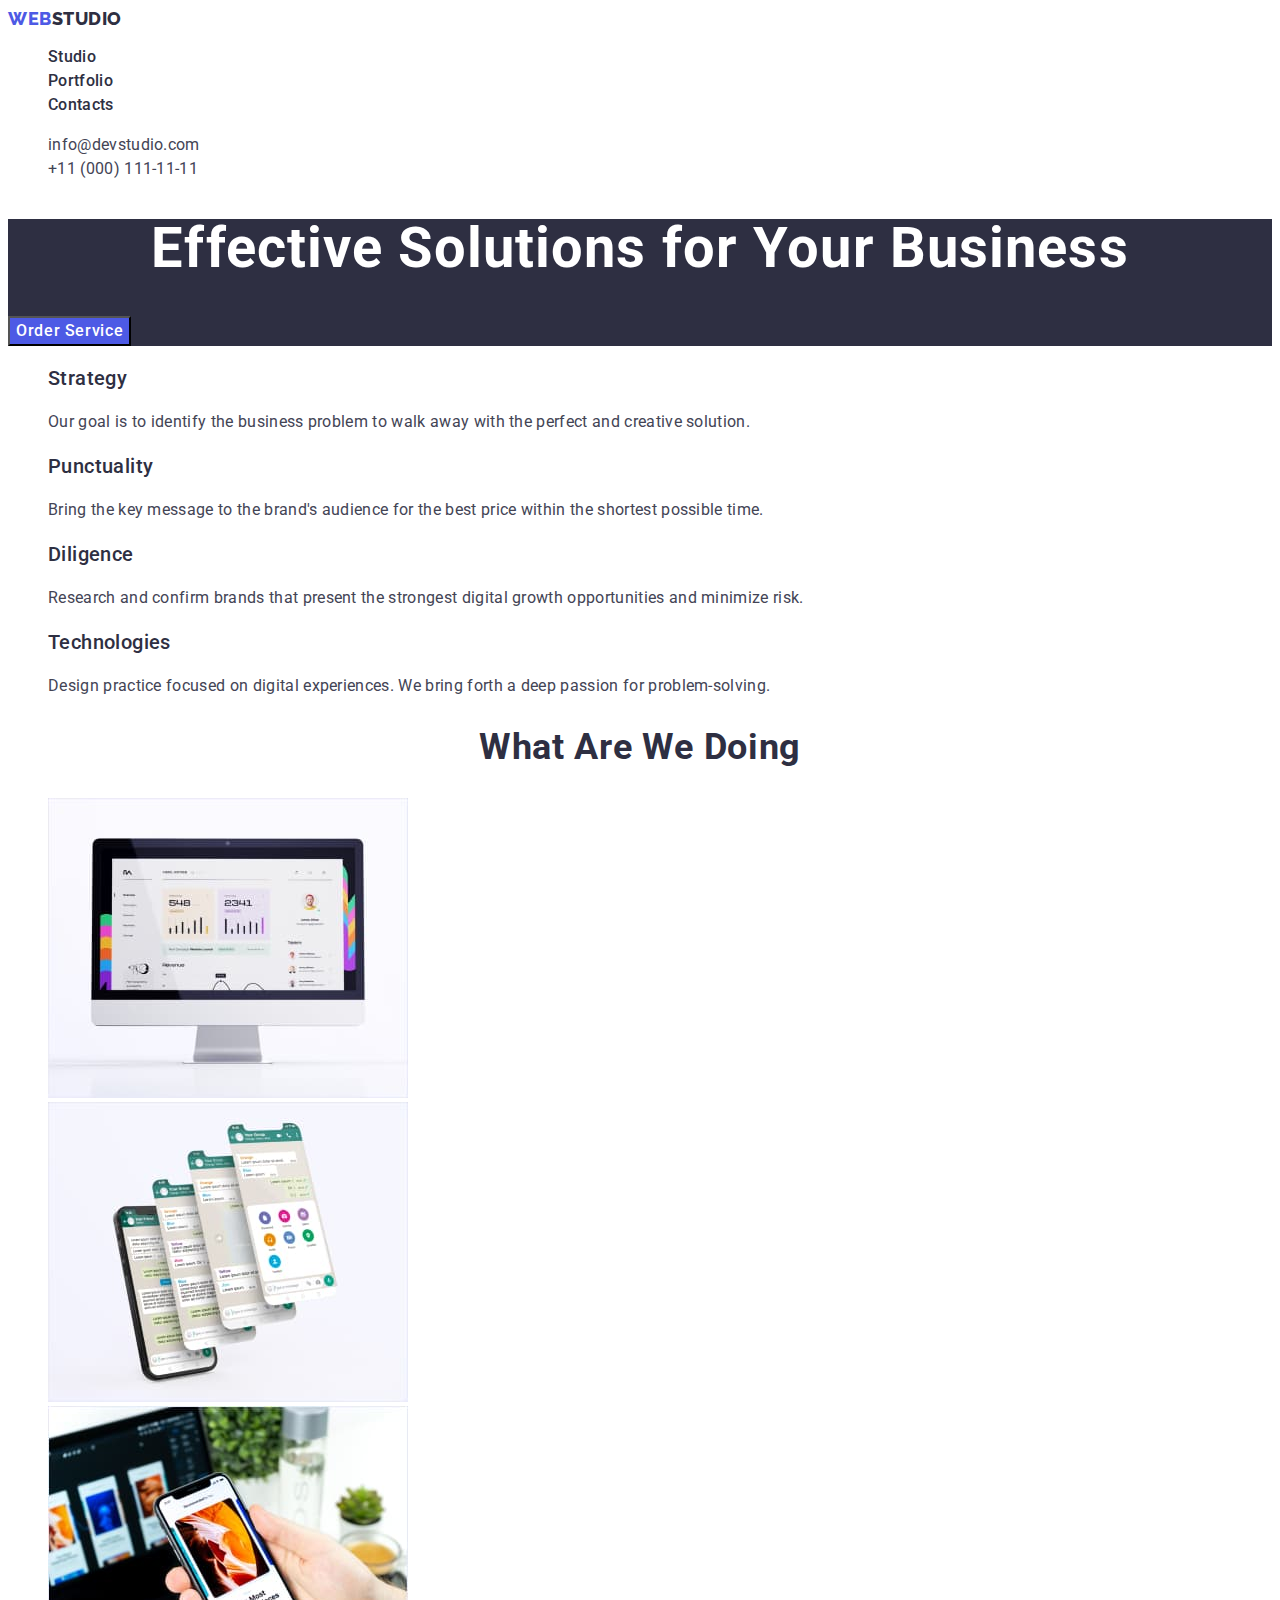
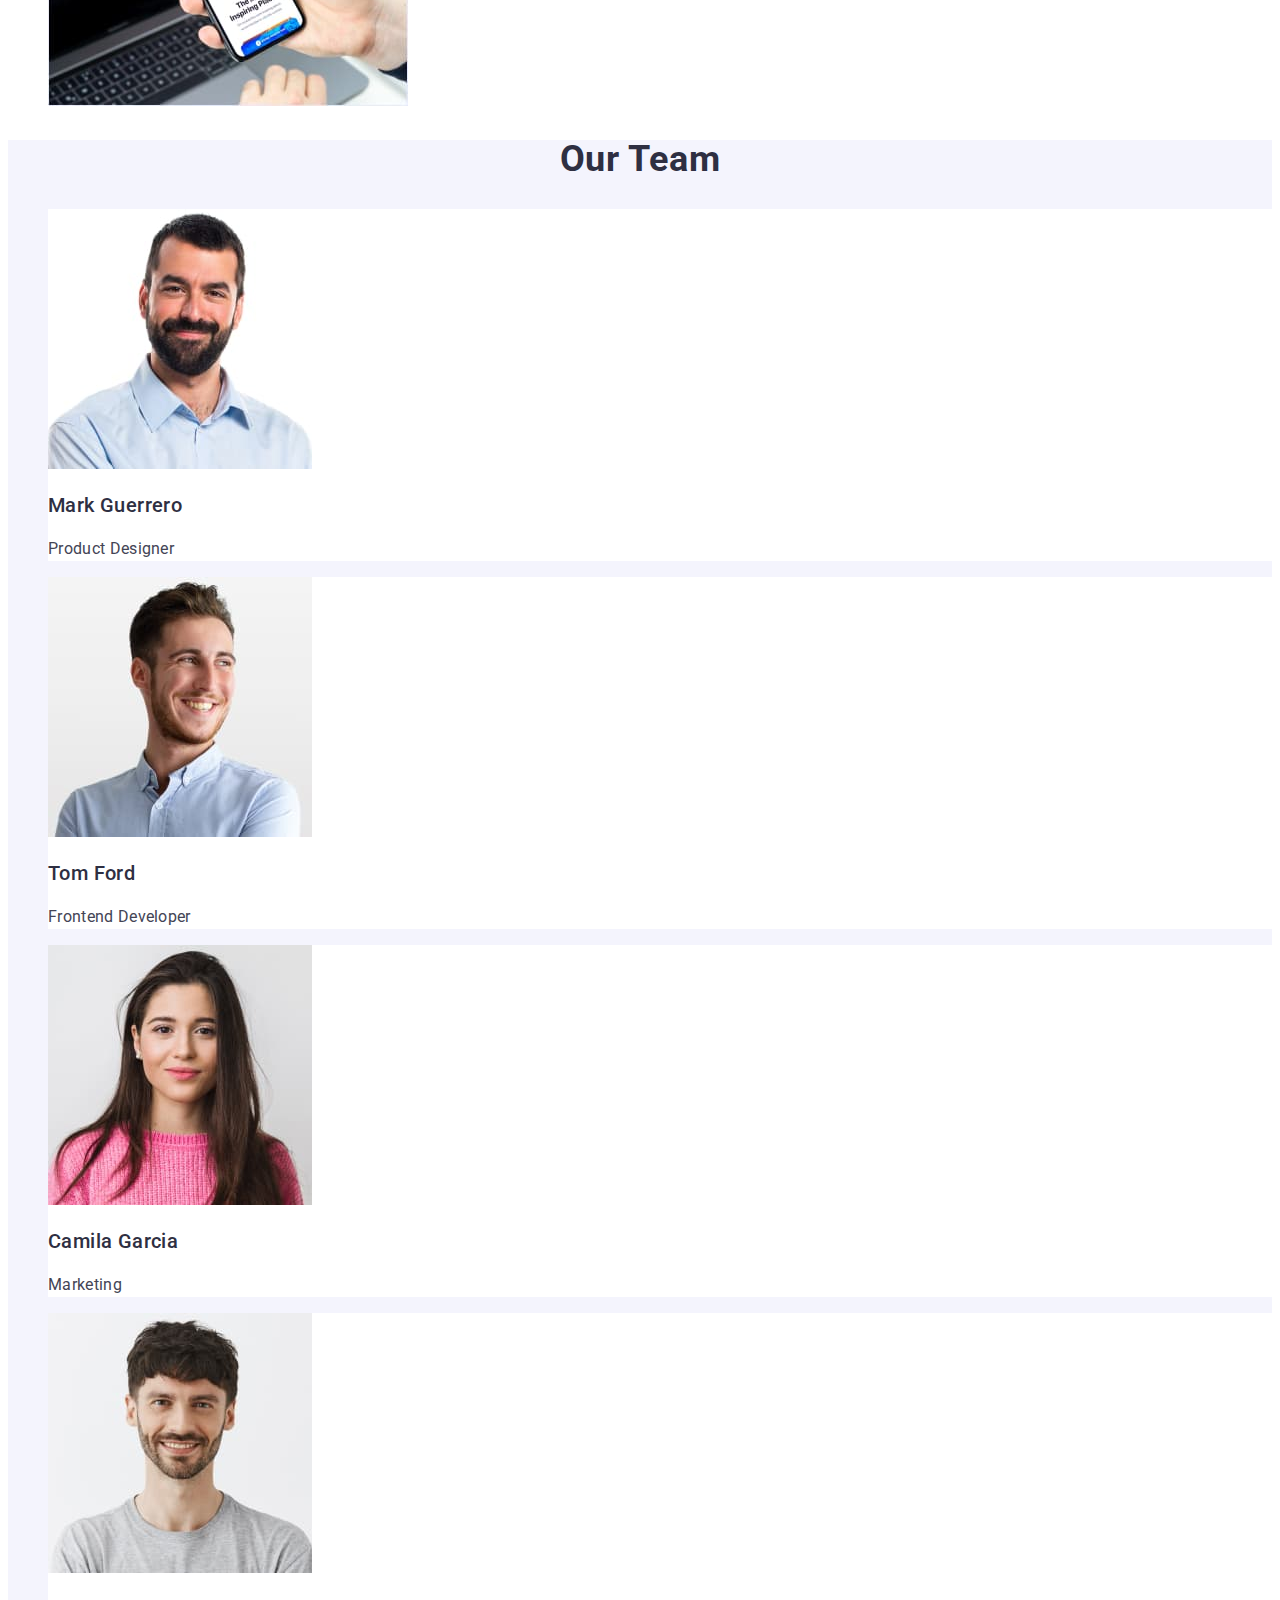
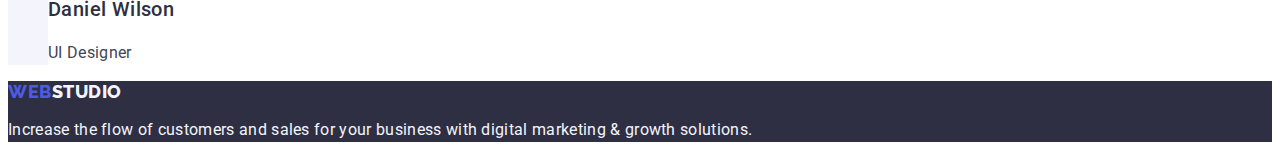
==== index.html @ 438996b1 "start" ====
<!DOCTYPE html>
<html lang="en">
  <head>
    <meta charset="UTF-8" />
    <meta http-equiv="X-UA-Compatible" content="IE=edge" />
    <meta name="viewport" content="width=device-width, initial-scale=1.0" />
    <link rel="preconnect" href="https://fonts.googleapis.com" />
    <link rel="preconnect" href="https://fonts.gstatic.com" crossorigin />
    <link
      href="https://fonts.googleapis.com/css2?family=Raleway:wght@800&family=Roboto:wght@400;500;700;900&display=swap"
      rel="stylesheet"
    />
    <title>WebStudio</title>
    <link rel="stylesheet" href="./css/styles.css" />
  </head>
  <body>
    <header class="header">
      <nav class="header-navigation">
        <a href="./index.html" class="header-logo link"
          >Web<span class="heder-logo-part">Studio</span></a
        >
        <ul class="header-menu list">
          <li class="header-menu-item link">
            <a class="header-menu-link link" href="./index.html">Studio</a>
          </li>
          <li class="header-menu-item link">
            <a class="header-menu-link link" href="./portfolio.html"
              >Portfolio</a
            >
          </li>
          <li class="header-menu-item link">
            <a class="header-menu-link link" href="">Contacts</a>
          </li>
        </ul>
      </nav>
      <address class="header-address">
        <ul class="header-address-contact list">
          <li class="header-address-item">
            <a class="header-address-mail link" href="mailto:info@devstudio.com"
              >info@devstudio.com</a
            >
          </li>
          <li class="header-address-item">
            <a class="header-address-mail link" href="tel:+110001111111"
              >+11 (000) 111-11-11</a
            >
          </li>
        </ul>
      </address>
    </header>

    <main>
      <!--section 1-->
      <section class="section-twu">
        <h1 class="section-basic">Effective Solutions for Your Business</h1>
        <button type="button" class="section-btn">Order Service</button>
      </section>

      <!--section 2-->
      <section class="hero">
        <h2 style="display: none" class="hero-title">section2</h2>
        <ul class="hero-list list">
          <li class="hero-item">
            <h3 class="hero-subtitle">Strategy</h3>
            <p class="hero-item-text">
              Our goal is to identify the business problem to walk away with the
              perfect and creative solution.
            </p>
          </li>
          <li class="hero-item">
            <h3 class="hero-subtitle">Punctuality</h3>
            <p class="hero-item-text">
              Bring the key message to the brand's audience for the best price
              within the shortest possible time.
            </p>
          </li>
          <li class="hero-item">
            <h3 class="hero-subtitle">Diligence</h3>
            <p class="hero-item-text">
              Research and confirm brands that present the strongest digital
              growth opportunities and minimize risk.
            </p>
          </li>
          <li class="hero-item">
            <h3 class="hero-subtitle">Technologies</h3>
            <p class="hero-item-text">
              Design practice focused on digital experiences. We bring forth a
              deep passion for problem-solving.
            </p>
          </li>
        </ul>
      </section>

      <!--section 3-->
      <section class="tecnic">
        <h2 class="tecnic-title">What are we doing</h2>
        <ul class="tecnic-list list">
          <li class="tecnic-item list">
            <img
              src="./images/images1.jpg"
              alt="computer"
              width="360"
              height="300"
            />
          </li>
          <li class="tecnic-item list">
            <img
              src="./images/images2.jpg"
              alt="telephone"
              width="360"
              height="300"
            />
          </li>
          <li class="tecnic-item list">
            <img
              src="./images/images3.jpg"
              alt="technique"
              width="360"
              height="300"
            />
          </li>
        </ul>
      </section>

      <!--section 4-->
      <section class="people">
        <h2 class="people-title">Our Team</h2>
        <ul class="people-list list">
          <li class="people-img list">
            <img src="./images/img(1).jpg" alt="man" width="264" height="260" />
            <h3 class="people-name">Mark Guerrero</h3>
            <p class="people-profession">Product Designer</p>
          </li>
          <li class="people-img list">
            <img
              src="./images/img(1)(1).jpg"
              alt="man2"
              width="264"
              height="260"
            />
            <h3 class="people-name">Tom Ford</h3>
            <p class="people-profession">Frontend Developer</p>
          </li>
          <li class="people-img list">
            <img
              src="./images/img(2)(1).jpg"
              alt="girl"
              width="264"
              height="260"
            />
            <h3 class="people-name">Camila Garcia</h3>
            <p class="people-profession">Marketing</p>
          </li>
          <li class="people-img list">
            <img
              src="./images/img(3)(1).jpg"
              alt="man3"
              width="264"
              height="260"
            />
            <h3 class="people-name">Daniel Wilson</h3>
            <p class="people-profession">UI Designer</p>
          </li>
        </ul>
      </section>
    </main>
    <!--footer-->
    <footer class="footer link">
      <a href="./index.html" class="footer-logo link"
        >Web<span class="footer-logo-part">Studio</span></a
      >
      <p class="footer-paragraf">
        Increase the flow of customers and sales for your business with digital
        marketing & growth solutions.
      </p>
    </footer>
  </body>
</html>
---- css/styles.css ----
:root {
  --color-primary-brand: #4d5ae5;
  --color-pressed-state: #404bbf;
  --color-navy-blue: #2e2f42;
  --color-green: #31d0aa;
  --color-slate: #434455;
  --color-light-slate: #8e8f99;
  --color-cornflower: #e7e9fc;
  --color-cloud: #f4f4fd;
  --color-navy-blue-modal: #2e2f42;
  --color-grey: #2e2f42;
  --color-white: #ffffff;
  --color-dairy: #fcfcfc;
}

body {
  font-family: "Roboto", sans-serif;
  color: var(--color-slate);
  background-color: var(--color-white);
}
.link {
  text-decoration: none;
}
.list {
  list-style: none;
}
/**--------header-----------*/
.header-logo {
  font-family: "Raleway", sans-serif;
  font-style: normal;
  font-weight: 800;
  font-size: 18px;
  line-height: 1.17;
  letter-spacing: 0.03em;
  text-transform: uppercase;
  color: var(--color-primary-brand);
}
.header-logo span {
  color: var(--color-grey);
}
.header-menu-link {
  font-weight: 500;
  font-size: 16px;
  line-height: 1.5;
  letter-spacing: 0.02em;
  color: var(--color-grey);
}
.header-menu-link:hover,
.header-menu-link:focus {
  color: var(--color-pressed-state);
}
.header-address {
  font-style: normal;
}
.header-address-mail {
  font-size: 16px;
  line-height: 1.5;
  letter-spacing: 0.02em;
  color: var(--color-slate);
}
.header-address-mail:hover,
.header-address-mail:focus {
  color: var(--color-pressed-state);
}

/**------section 1--------*/
.section-basic {
  font-weight: 700;
  font-size: 56px;
  line-height: 1.07;
  text-align: center;
  letter-spacing: 0.02em;
  color: var(--color-white);
}
.section-twu {
  background-color: var(--color-grey);
}
.section-btn {
  font-family: "Roboto", sans-serif;
  font-weight: 500;
  font-size: 16px;
  line-height: 1.5;
  letter-spacing: 0.04em;
  color: var(--color-white);
  background-color: var(--color-primary-brand);
  cursor: pointer;
}
.section-btn:hover,
.section-btn:focus {
  background-color: var(--color-pressed-state);
}

/**------section2--------*/
.hero-subtitle {
  font-weight: 500;
  font-size: 20px;
  line-height: 1.2;
  letter-spacing: 0.02em;
  color: var(--color-grey);
}
.hero-item-text {
  font-size: 16px;
  line-height: 1.5;
  letter-spacing: 0.02em;
  color: var(--color-slate);
}
/**------section 3-------*/
.tecnic-title {
  font-weight: 700;
  font-size: 36px;
  line-height: 1.11;
  text-align: center;
  letter-spacing: 0.02em;
  text-transform: capitalize;
  color: var(--color-grey);
}
/**------section 4-------*/
.people-title {
  font-weight: 700;
  font-size: 36px;
  line-height: 1.11;
  text-align: center;
  letter-spacing: 0.02em;
  text-transform: capitalize;
  color: var(--color-grey);
}
.people-name {
  font-weight: 500;
  font-size: 20px;
  line-height: 1.2;
  letter-spacing: 0.02em;
  color: var(--color-grey);
}
.people-profession {
  font-size: 16px;
  line-height: 1.5;
  letter-spacing: 0.02em;
  color: var(--color-slate);
}

.people {
  background-color: var(--color-cloud);
}
.people-img {
  background-color: var(--color-white);
}
/**------footer-------*/
.footer {
  background: var(--color-grey);
}
.footer-logo {
  font-family: "Raleway", sans-serif;
  font-weight: 800;
  font-size: 18px;
  line-height: 1.17;
  letter-spacing: 0.03em;
  text-transform: uppercase;
  color: var(--color-primary-brand);
  text-decoration: none;
}
.footer-logo-part {
  color: var(--color-cloud);
}
.footer-paragraf {
  font-size: 16px;
  line-height: 1.5;
  letter-spacing: 0.02em;
  color: var(--color-cloud);
  color: var(--color-cloud);
}

/**------portfolio----------*/
.main-but-btn {
  font-family: "Roboto", sans-serif;
  font-weight: 500;
  font-size: 16px;
  line-height: 1.5;
  letter-spacing: 0.04em;
  color: var(--color-primary-brand);
  background: var(--color-cloud);
  cursor: pointer;
}
.main-but-btn:hover,
.main-but-btn:focus {
  color: var(--color-white);
  background-color: var(--color-pressed-state);
}
/**------section 5-----*/
.hero-foto {
  font-weight: 500;
  font-size: 20px;
  line-height: 1.2;
  letter-spacing: 0.02em;
  color: var(--color-navy-blue);
}
.hero-name {
  font-size: 16px;
  line-height: 1.5;
  letter-spacing: 0.02em;
  color: var(--color-slate);
}
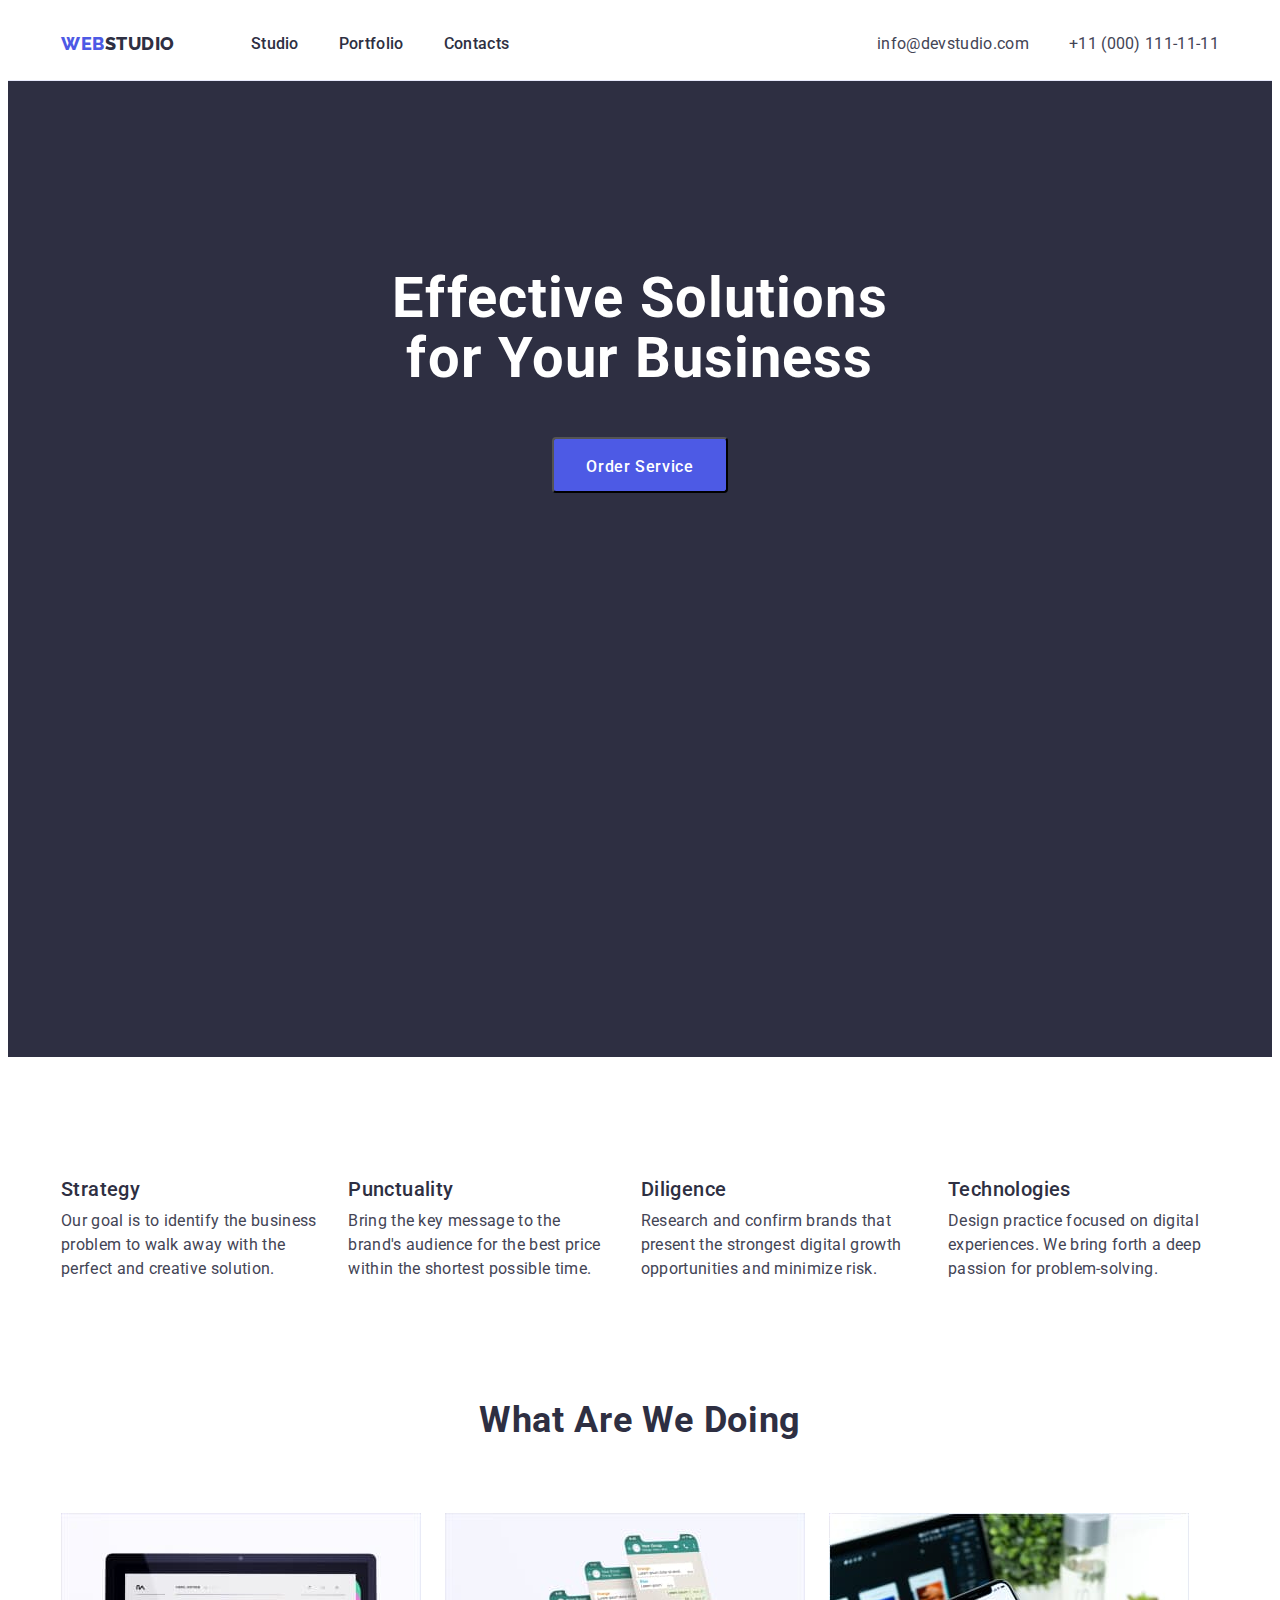
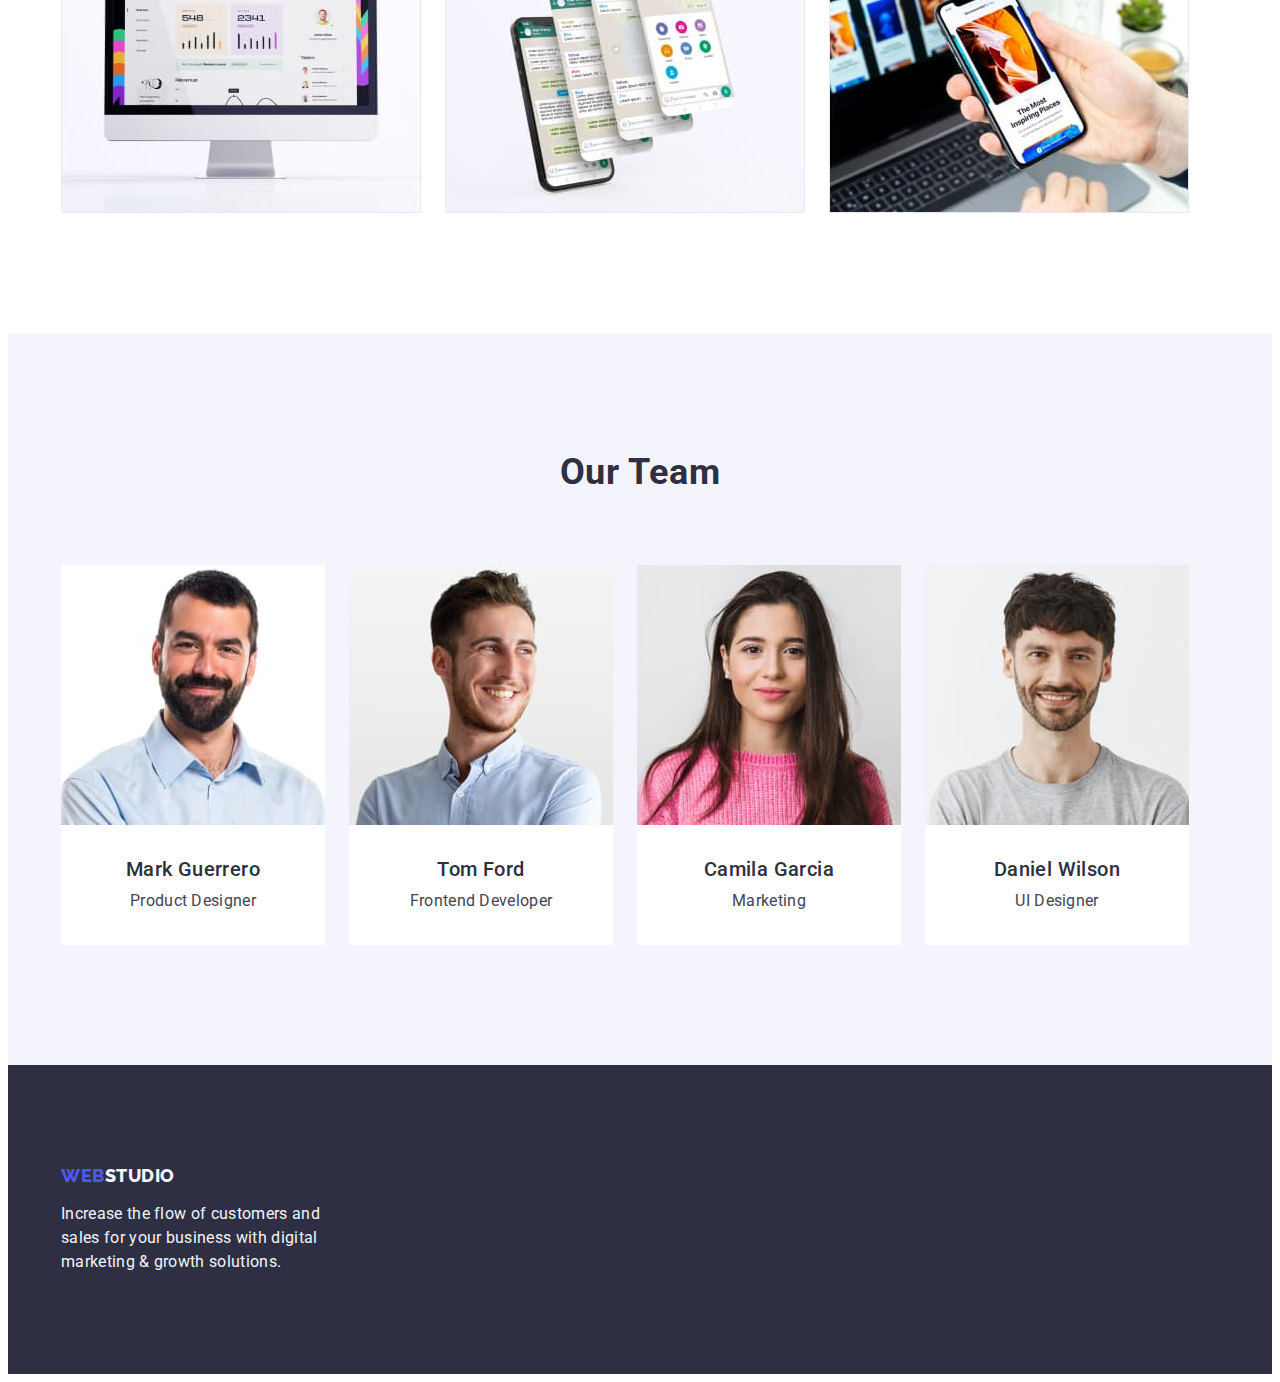
==== commit 5ed60487: "css" ====
--- a/index.html
+++ b/index.html
@@ -11,168 +11,196 @@
       rel="stylesheet"
     />
     <title>WebStudio</title>
+    <link
+      rel="stylesheet"
+      href="https://cdnjs.cloudflare.com/ajax/libs/modern-normalize/2.0.0/modern-normalize.min.css"
+      integrity="sha512-4xo8blKMVCiXpTaLzQSLSw3KFOVPWhm/TRtuPVc4WG6kUgjH6J03IBuG7JZPkcWMxJ5huwaBpOpnwYElP/m6wg=="
+      crossorigin="anonymous"
+      referrerpolicy="no-referrer"
+    />
     <link rel="stylesheet" href="./css/styles.css" />
   </head>
   <body>
     <header class="header">
-      <nav class="header-navigation">
-        <a href="./index.html" class="header-logo link"
-          >Web<span class="heder-logo-part">Studio</span></a
-        >
-        <ul class="header-menu list">
-          <li class="header-menu-item link">
-            <a class="header-menu-link link" href="./index.html">Studio</a>
-          </li>
-          <li class="header-menu-item link">
-            <a class="header-menu-link link" href="./portfolio.html"
-              >Portfolio</a
-            >
-          </li>
-          <li class="header-menu-item link">
-            <a class="header-menu-link link" href="">Contacts</a>
-          </li>
-        </ul>
-      </nav>
-      <address class="header-address">
-        <ul class="header-address-contact list">
-          <li class="header-address-item">
-            <a class="header-address-mail link" href="mailto:info@devstudio.com"
-              >info@devstudio.com</a
-            >
-          </li>
-          <li class="header-address-item">
-            <a class="header-address-mail link" href="tel:+110001111111"
-              >+11 (000) 111-11-11</a
-            >
-          </li>
-        </ul>
-      </address>
+      <div class="container header-container">
+        <nav class="header-navigation">
+          <a href="./index.html" class="header-logo link"
+            >Web<span class="heder-logo-part">Studio</span></a
+          >
+          <ul class="header-menu list">
+            <li class="header-menu-item link">
+              <a class="header-menu-link link" href="./index.html">Studio</a>
+            </li>
+            <li class="header-menu-item link">
+              <a class="header-menu-link link" href="./portfolio.html"
+                >Portfolio</a
+              >
+            </li>
+            <li class="header-menu-item link">
+              <a class="header-menu-link link" href="">Contacts</a>
+            </li>
+          </ul>
+        </nav>
+        <address class="header-address">
+          <ul class="header-address-contact list">
+            <li class="header-address-item">
+              <a
+                class="header-address-mail link"
+                href="mailto:info@devstudio.com"
+                >info@devstudio.com</a
+              >
+            </li>
+            <li class="header-address-item">
+              <a class="header-address-mail link" href="tel:+110001111111"
+                >+11 (000) 111-11-11</a
+              >
+            </li>
+          </ul>
+        </address>
+      </div>
     </header>
 
     <main>
       <!--section 1-->
       <section class="section-twu">
-        <h1 class="section-basic">Effective Solutions for Your Business</h1>
-        <button type="button" class="section-btn">Order Service</button>
-      </section>
-
+        <div class="container">
+          <h1 class="section-basic">Effective Solutions for Your Business</h1>
+          <button type="button" class="section-btn">Order Service</button>
+        </div>
+      </section>
       <!--section 2-->
+
       <section class="hero">
-        <h2 style="display: none" class="hero-title">section2</h2>
-        <ul class="hero-list list">
-          <li class="hero-item">
-            <h3 class="hero-subtitle">Strategy</h3>
-            <p class="hero-item-text">
-              Our goal is to identify the business problem to walk away with the
-              perfect and creative solution.
-            </p>
-          </li>
-          <li class="hero-item">
-            <h3 class="hero-subtitle">Punctuality</h3>
-            <p class="hero-item-text">
-              Bring the key message to the brand's audience for the best price
-              within the shortest possible time.
-            </p>
-          </li>
-          <li class="hero-item">
-            <h3 class="hero-subtitle">Diligence</h3>
-            <p class="hero-item-text">
-              Research and confirm brands that present the strongest digital
-              growth opportunities and minimize risk.
-            </p>
-          </li>
-          <li class="hero-item">
-            <h3 class="hero-subtitle">Technologies</h3>
-            <p class="hero-item-text">
-              Design practice focused on digital experiences. We bring forth a
-              deep passion for problem-solving.
-            </p>
-          </li>
-        </ul>
+        <div class="container">
+          <h2 style="display: none" class="hero-title">section2</h2>
+          <ul class="hero-list list">
+            <li class="hero-item">
+              <h3 class="hero-subtitle">Strategy</h3>
+              <p class="hero-item-text">
+                Our goal is to identify the business problem to walk away with
+                the perfect and creative solution.
+              </p>
+            </li>
+            <li class="hero-item">
+              <h3 class="hero-subtitle">Punctuality</h3>
+              <p class="hero-item-text">
+                Bring the key message to the brand's audience for the best price
+                within the shortest possible time.
+              </p>
+            </li>
+            <li class="hero-item">
+              <h3 class="hero-subtitle">Diligence</h3>
+              <p class="hero-item-text">
+                Research and confirm brands that present the strongest digital
+                growth opportunities and minimize risk.
+              </p>
+            </li>
+            <li class="hero-item">
+              <h3 class="hero-subtitle">Technologies</h3>
+              <p class="hero-item-text">
+                Design practice focused on digital experiences. We bring forth a
+                deep passion for problem-solving.
+              </p>
+            </li>
+          </ul>
+        </div>
       </section>
 
       <!--section 3-->
       <section class="tecnic">
-        <h2 class="tecnic-title">What are we doing</h2>
-        <ul class="tecnic-list list">
-          <li class="tecnic-item list">
-            <img
-              src="./images/images1.jpg"
-              alt="computer"
-              width="360"
-              height="300"
-            />
-          </li>
-          <li class="tecnic-item list">
-            <img
-              src="./images/images2.jpg"
-              alt="telephone"
-              width="360"
-              height="300"
-            />
-          </li>
-          <li class="tecnic-item list">
-            <img
-              src="./images/images3.jpg"
-              alt="technique"
-              width="360"
-              height="300"
-            />
-          </li>
-        </ul>
+        <div class="container">
+          <h2 class="tecnic-title">What are we doing</h2>
+          <ul class="tecnic-list list">
+            <li class="tecnic-item list">
+              <img
+                src="./images/images1.jpg"
+                alt="computer"
+                width="360"
+                height="300"
+              />
+            </li>
+            <li class="tecnic-item list">
+              <img
+                src="./images/images2.jpg"
+                alt="telephone"
+                width="360"
+                height="300"
+              />
+            </li>
+            <li class="tecnic-item list">
+              <img
+                src="./images/images3.jpg"
+                alt="technique"
+                width="360"
+                height="300"
+              />
+            </li>
+          </ul>
+        </div>
       </section>
 
       <!--section 4-->
       <section class="people">
-        <h2 class="people-title">Our Team</h2>
-        <ul class="people-list list">
-          <li class="people-img list">
-            <img src="./images/img(1).jpg" alt="man" width="264" height="260" />
-            <h3 class="people-name">Mark Guerrero</h3>
-            <p class="people-profession">Product Designer</p>
-          </li>
-          <li class="people-img list">
-            <img
-              src="./images/img(1)(1).jpg"
-              alt="man2"
-              width="264"
-              height="260"
-            />
-            <h3 class="people-name">Tom Ford</h3>
-            <p class="people-profession">Frontend Developer</p>
-          </li>
-          <li class="people-img list">
-            <img
-              src="./images/img(2)(1).jpg"
-              alt="girl"
-              width="264"
-              height="260"
-            />
-            <h3 class="people-name">Camila Garcia</h3>
-            <p class="people-profession">Marketing</p>
-          </li>
-          <li class="people-img list">
-            <img
-              src="./images/img(3)(1).jpg"
-              alt="man3"
-              width="264"
-              height="260"
-            />
-            <h3 class="people-name">Daniel Wilson</h3>
-            <p class="people-profession">UI Designer</p>
-          </li>
-        </ul>
+        <div class="container">
+          <h2 class="people-title">Our Team</h2>
+          <ul class="people-list list">
+            <li class="people-img list">
+              <img
+                src="./images/img(1).jpg"
+                alt="man"
+                width="264"
+                height="260"
+              />
+              <div class="people-box">
+                <h3 class="people-name">Mark Guerrero</h3>
+                <p class="people-profession">Product Designer</p>
+              </div>
+            </li>
+            <li class="people-img list">
+              <img
+                src="./images/img(1)(1).jpg"
+                alt="man2"
+                width="264"
+                height="260"
+              />
+              <h3 class="people-name">Tom Ford</h3>
+              <p class="people-profession">Frontend Developer</p>
+            </li>
+            <li class="people-img list">
+              <img
+                src="./images/img(2)(1).jpg"
+                alt="girl"
+                width="264"
+                height="260"
+              />
+              <h3 class="people-name">Camila Garcia</h3>
+              <p class="people-profession">Marketing</p>
+            </li>
+            <li class="people-img list">
+              <img
+                src="./images/img(3)(1).jpg"
+                alt="man3"
+                width="264"
+                height="260"
+              />
+              <h3 class="people-name">Daniel Wilson</h3>
+              <p class="people-profession">UI Designer</p>
+            </li>
+          </ul>
+        </div>
       </section>
     </main>
     <!--footer-->
     <footer class="footer link">
-      <a href="./index.html" class="footer-logo link"
-        >Web<span class="footer-logo-part">Studio</span></a
-      >
-      <p class="footer-paragraf">
-        Increase the flow of customers and sales for your business with digital
-        marketing & growth solutions.
-      </p>
+      <div class="container footer-container">
+        <a href="./index.html" class="footer-logo link"
+          >Web<span class="footer-logo-part">Studio</span></a
+        >
+        <p class="footer-paragraf">
+          Increase the flow of customers and sales for your business with
+          digital marketing & growth solutions.
+        </p>
+      </div>
     </footer>
   </body>
 </html>
--- a/css/styles.css
+++ b/css/styles.css
@@ -18,13 +18,44 @@
   color: var(--color-slate);
   background-color: var(--color-white);
 }
+p,
+h1,
+h2,
+h3,
+h4 {
+  margin-top: 0;
+  margin-bottom: 0;
+}
+img {
+  display: block;
+  max-width: 100%;
+}
 .link {
   text-decoration: none;
 }
 .list {
   list-style: none;
-}
+  margin-top: 0;
+  margin-bottom: 0;
+  margin-left: 0;
+  padding-left: 0;
+}
+.container {
+  width: 1158px;
+  padding-left: 15px;
+  padding-right: 15px;
+  margin: 0 auto;
+}
+
 /**--------header-----------*/
+.header {
+  border-bottom: 1px solid var(--color-cornflower);
+  height: 72px;
+}
+.header-container {
+  display: flex;
+  align-items: center;
+}
 .header-logo {
   font-family: "Raleway", sans-serif;
   font-style: normal;
@@ -44,6 +75,19 @@
   line-height: 1.5;
   letter-spacing: 0.02em;
   color: var(--color-grey);
+  display: block;
+  padding: 24 px 0;
+}
+.header-menu {
+  display: flex;
+  gap: 40px;
+}
+.header-navigation {
+  display: flex;
+  align-items: center;
+  margin-right: auto;
+  flex-grow: 1;
+  gap: 76px;
 }
 .header-menu-link:hover,
 .header-menu-link:focus {
@@ -62,8 +106,16 @@
 .header-address-mail:focus {
   color: var(--color-pressed-state);
 }
-
+.header-address-contact {
+  display: flex;
+  gap: 40px;
+  padding: 24px 0;
+}
 /**------section 1--------*/
+.section-twu {
+  padding: 188px 0;
+  height: 600px;
+}
 .section-basic {
   font-weight: 700;
   font-size: 56px;
@@ -71,7 +123,11 @@
   text-align: center;
   letter-spacing: 0.02em;
   color: var(--color-white);
-}
+  max-width: 496px;
+  margin-left: auto;
+  margin-right: auto;
+}
+
 .section-twu {
   background-color: var(--color-grey);
 }
@@ -84,6 +140,13 @@
   color: var(--color-white);
   background-color: var(--color-primary-brand);
   cursor: pointer;
+  display: block;
+  margin-left: auto;
+  margin-right: auto;
+  margin-top: 48px;
+  padding: 16px 32px;
+  border-radius: 4px;
+  height: 56px;
 }
 .section-btn:hover,
 .section-btn:focus {
@@ -91,12 +154,23 @@
 }
 
 /**------section2--------*/
+.hero {
+  padding: 120px 0;
+}
+.hero-list {
+  display: flex;
+  gap: 24px;
+}
 .hero-subtitle {
   font-weight: 500;
   font-size: 20px;
   line-height: 1.2;
   letter-spacing: 0.02em;
   color: var(--color-grey);
+  margin-bottom: 8px;
+}
+.hero-item {
+  width: calc((100%-72) / 4);
 }
 .hero-item-text {
   font-size: 16px;
@@ -105,6 +179,10 @@
   color: var(--color-slate);
 }
 /**------section 3-------*/
+.tecnic {
+  padding-bottom: 120px;
+  text-align: center;
+}
 .tecnic-title {
   font-weight: 700;
   font-size: 36px;
@@ -113,8 +191,16 @@
   letter-spacing: 0.02em;
   text-transform: capitalize;
   color: var(--color-grey);
+  margin-bottom: 72px;
+}
+.tecnic-list {
+  display: flex;
+  gap: 24px;
 }
 /**------section 4-------*/
+.people {
+  padding: 120px 0;
+}
 .people-title {
   font-weight: 700;
   font-size: 36px;
@@ -123,19 +209,32 @@
   letter-spacing: 0.02em;
   text-transform: capitalize;
   color: var(--color-grey);
-}
+  margin-bottom: 72px;
+}
+.people-list {
+  display: flex;
+  gap: 24px;
+  text-align: center;
+  height: 380px;
+}
+
 .people-name {
   font-weight: 500;
   font-size: 20px;
   line-height: 1.2;
   letter-spacing: 0.02em;
   color: var(--color-grey);
+  text-align: center;
+  margin-top: 32px;
 }
 .people-profession {
   font-size: 16px;
   line-height: 1.5;
   letter-spacing: 0.02em;
   color: var(--color-slate);
+  text-align: center;
+  margin-bottom: 32px;
+  margin-top: 8px;
 }
 
 .people {
@@ -143,10 +242,12 @@
 }
 .people-img {
   background-color: var(--color-white);
+  width: calc((100%-24px * 3) / 4);
 }
 /**------footer-------*/
 .footer {
   background: var(--color-grey);
+  padding: 100px 0;
 }
 .footer-logo {
   font-family: "Raleway", sans-serif;
@@ -157,6 +258,8 @@
   text-transform: uppercase;
   color: var(--color-primary-brand);
   text-decoration: none;
+  display: inline-block;
+  margin-bottom: 16px;
 }
 .footer-logo-part {
   color: var(--color-cloud);
@@ -167,6 +270,7 @@
   letter-spacing: 0.02em;
   color: var(--color-cloud);
   color: var(--color-cloud);
+  max-width: 264px;
 }
 
 /**------portfolio----------*/
@@ -192,10 +296,34 @@
   line-height: 1.2;
   letter-spacing: 0.02em;
   color: var(--color-navy-blue);
+  margin-top: 32px;
+  margin-bottom: 8px;
 }
 .hero-name {
   font-size: 16px;
   line-height: 1.5;
   letter-spacing: 0.02em;
   color: var(--color-slate);
-}
+  margin-bottom: 80px;
+}
+.main-menu {
+  display: flex;
+  margin: 96px 427px 72px 427px;
+  gap: 24px;
+}
+.main-but-btn {
+  padding: 12px 24px;
+  border-radius: 4px;
+  border: none;
+}
+.one-btn {
+  color: #ffffff;
+}
+.hero-menu {
+  display: flex;
+  flex-wrap: wrap;
+  gap: 24px;
+  margin-top: 72px;
+  margin: bottom 138px;
+  margin-left: 156px;
+}
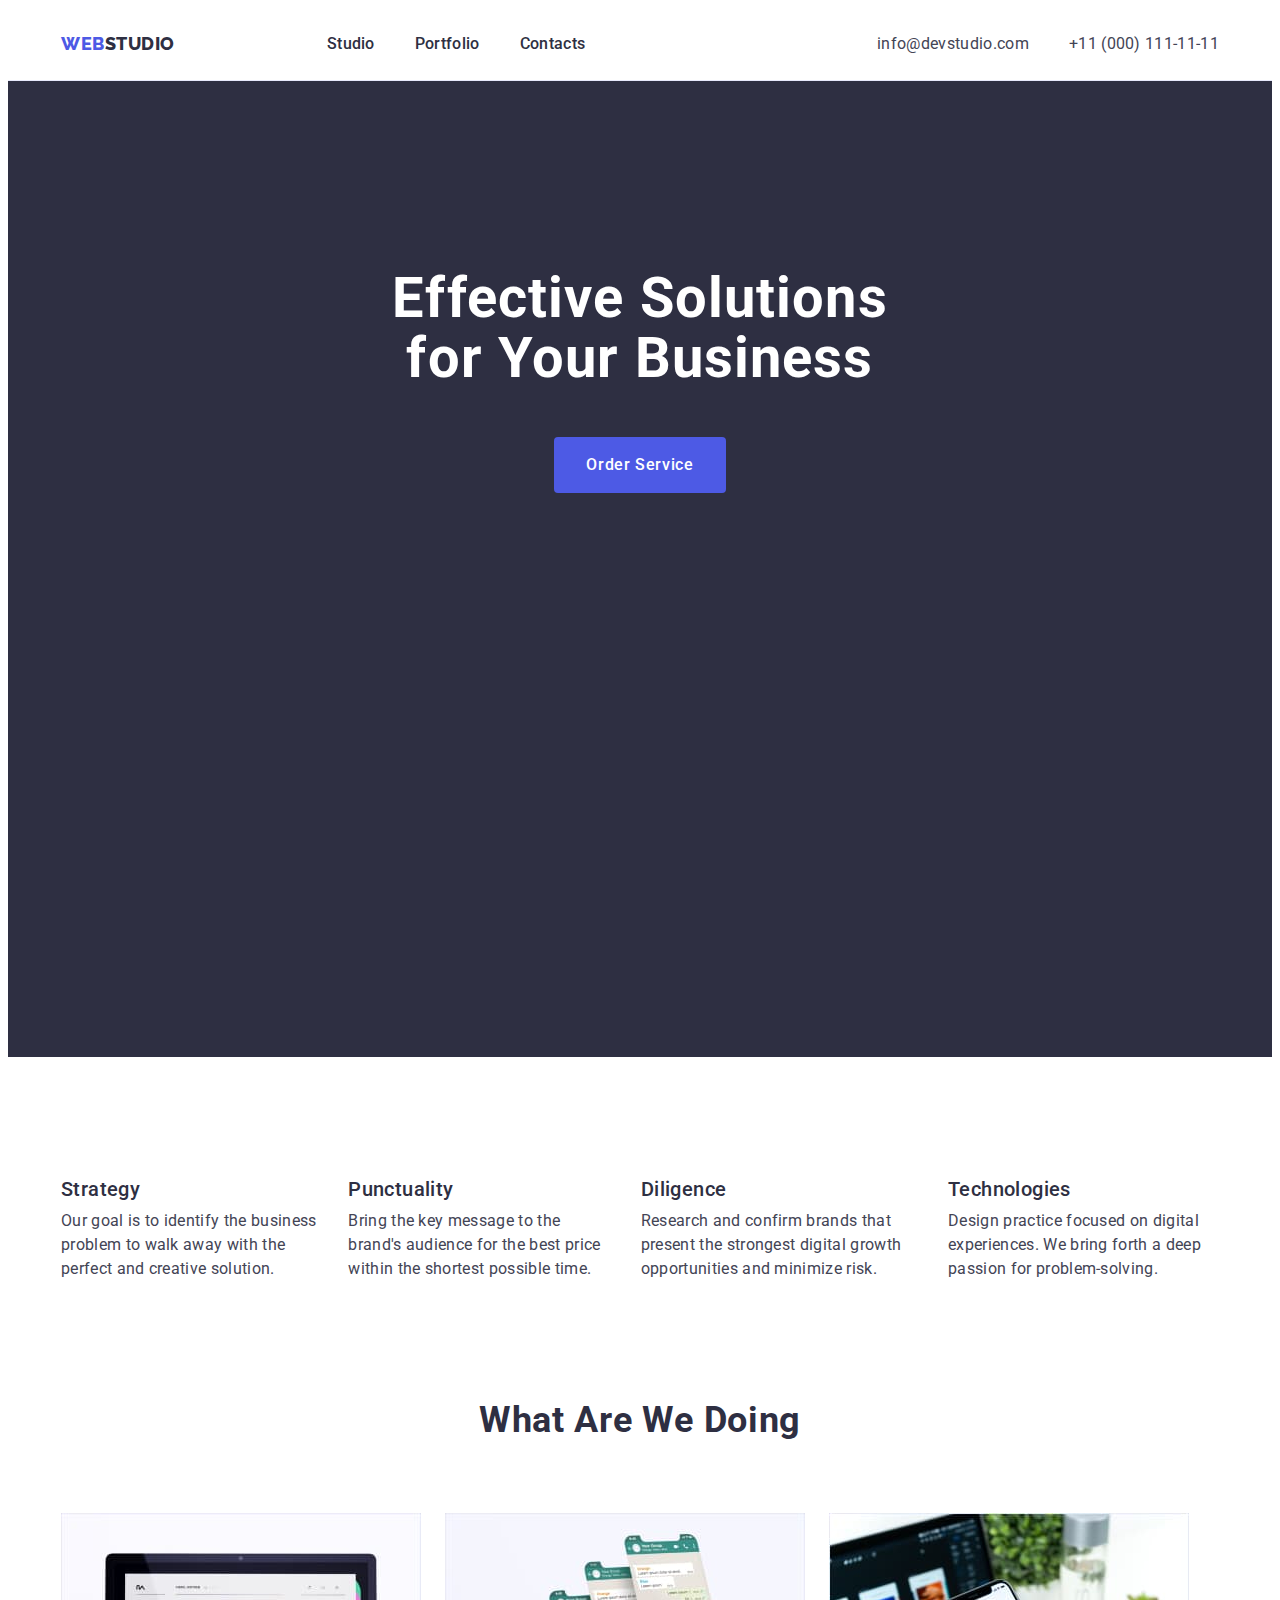
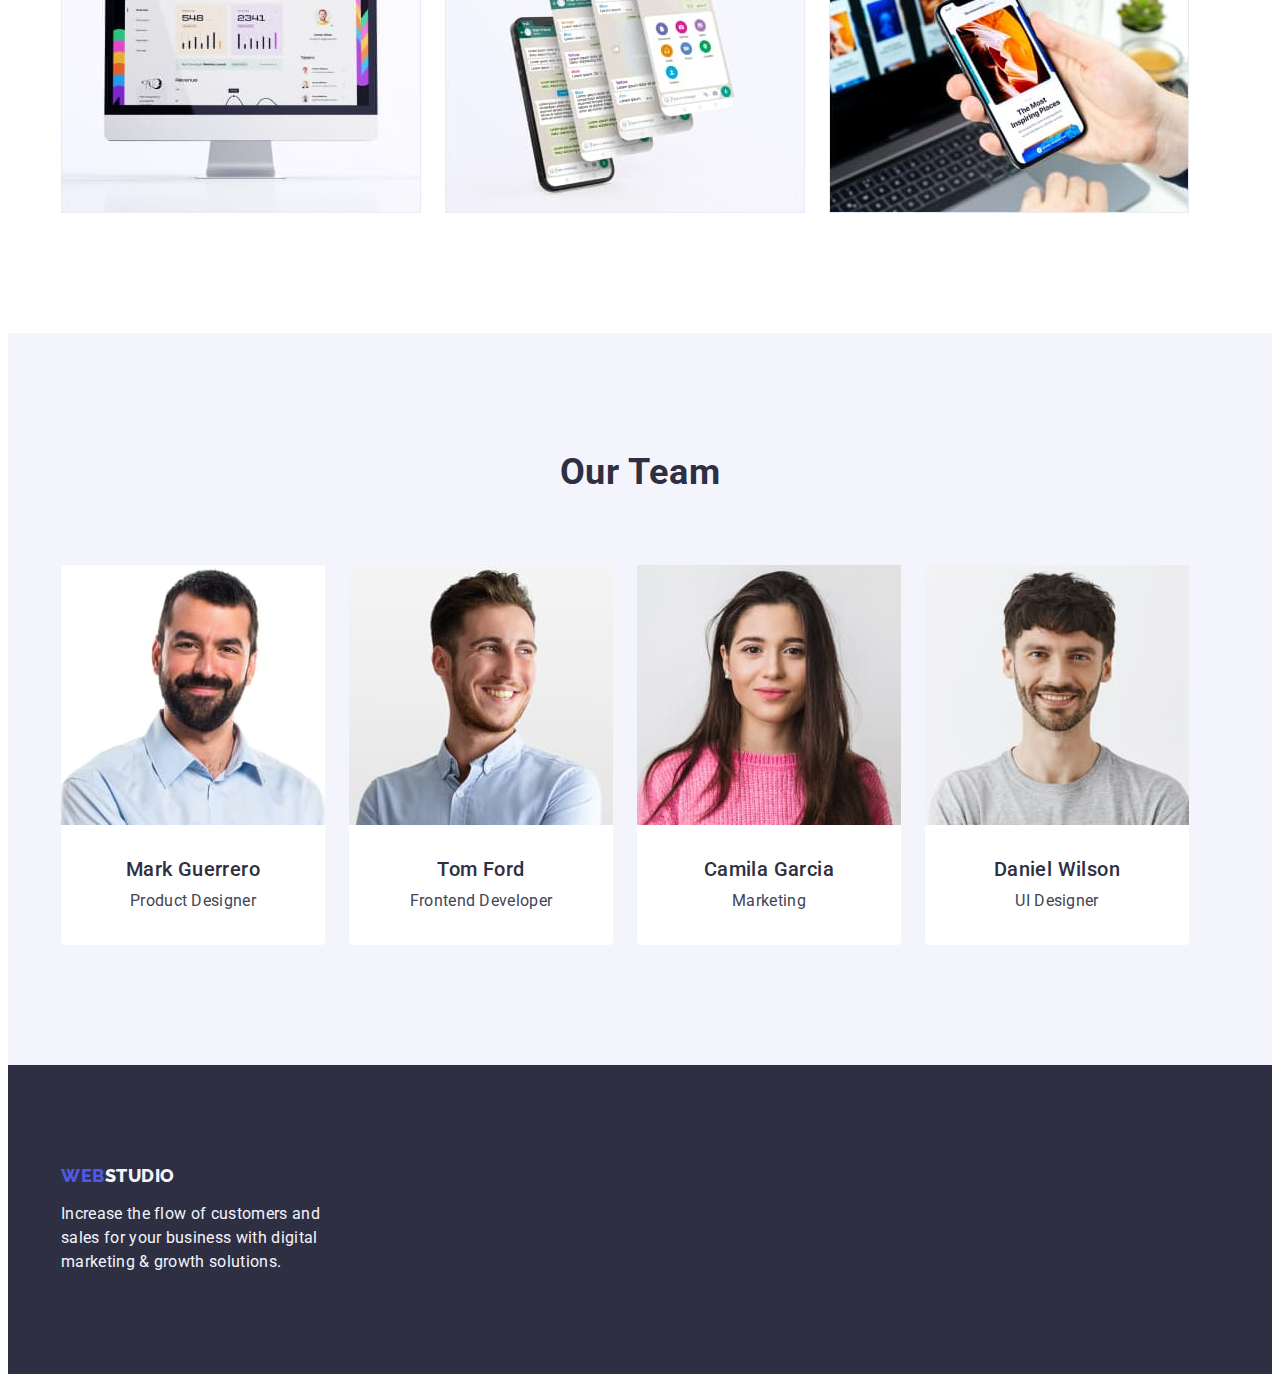
==== commit 60eb589c: "css" ====
--- a/index.html
+++ b/index.html
@@ -72,7 +72,9 @@
 
       <section class="hero">
         <div class="container">
-          <h2 style="display: none" class="hero-title">section2</h2>
+          <h2 style="display: none" class="hero-title" class="visually-hidden">
+            section2
+          </h2>
           <ul class="hero-list list">
             <li class="hero-item">
               <h3 class="hero-subtitle">Strategy</h3>
@@ -163,8 +165,10 @@
                 width="264"
                 height="260"
               />
-              <h3 class="people-name">Tom Ford</h3>
-              <p class="people-profession">Frontend Developer</p>
+              <div>
+                <h3 class="people-name">Tom Ford</h3>
+                <p class="people-profession">Frontend Developer</p>
+              </div>
             </li>
             <li class="people-img list">
               <img
@@ -173,8 +177,10 @@
                 width="264"
                 height="260"
               />
-              <h3 class="people-name">Camila Garcia</h3>
-              <p class="people-profession">Marketing</p>
+              <div>
+                <h3 class="people-name">Camila Garcia</h3>
+                <p class="people-profession">Marketing</p>
+              </div>
             </li>
             <li class="people-img list">
               <img
@@ -183,8 +189,10 @@
                 width="264"
                 height="260"
               />
-              <h3 class="people-name">Daniel Wilson</h3>
-              <p class="people-profession">UI Designer</p>
+              <div>
+                <h3 class="people-name">Daniel Wilson</h3>
+                <p class="people-profession">UI Designer</p>
+              </div>
             </li>
           </ul>
         </div>
--- a/css/styles.css
+++ b/css/styles.css
@@ -65,6 +65,7 @@
   letter-spacing: 0.03em;
   text-transform: uppercase;
   color: var(--color-primary-brand);
+  margin-right: 76px;
 }
 .header-logo span {
   color: var(--color-grey);
@@ -88,6 +89,7 @@
   margin-right: auto;
   flex-grow: 1;
   gap: 76px;
+  padding: 24px 0 24px;
 }
 .header-menu-link:hover,
 .header-menu-link:focus {
@@ -147,6 +149,8 @@
   padding: 16px 32px;
   border-radius: 4px;
   height: 56px;
+  min-width: 169px;
+  border: none;
 }
 .section-btn:hover,
 .section-btn:focus {
@@ -177,6 +181,18 @@
   line-height: 1.5;
   letter-spacing: 0.02em;
   color: var(--color-slate);
+}
+.visually-hidden {
+  position: absolute;
+  width: 1px;
+  height: 1px;
+  margin: -1px;
+  border: 0;
+  padding: 0;
+  white-space: nowrap;
+  clip-path: inset(100%);
+  clip: rect(0 0 0 0);
+  overflow: hidden;
 }
 /**------section 3-------*/
 .tecnic {
@@ -226,6 +242,7 @@
   color: var(--color-grey);
   text-align: center;
   margin-top: 32px;
+  margin-bottom: 8px;
 }
 .people-profession {
   font-size: 16px;
@@ -234,7 +251,6 @@
   color: var(--color-slate);
   text-align: center;
   margin-bottom: 32px;
-  margin-top: 8px;
 }
 
 .people {
@@ -243,6 +259,7 @@
 .people-img {
   background-color: var(--color-white);
   width: calc((100%-24px * 3) / 4);
+  border-radius: 0px 0px 4px 4px;
 }
 /**------footer-------*/
 .footer {
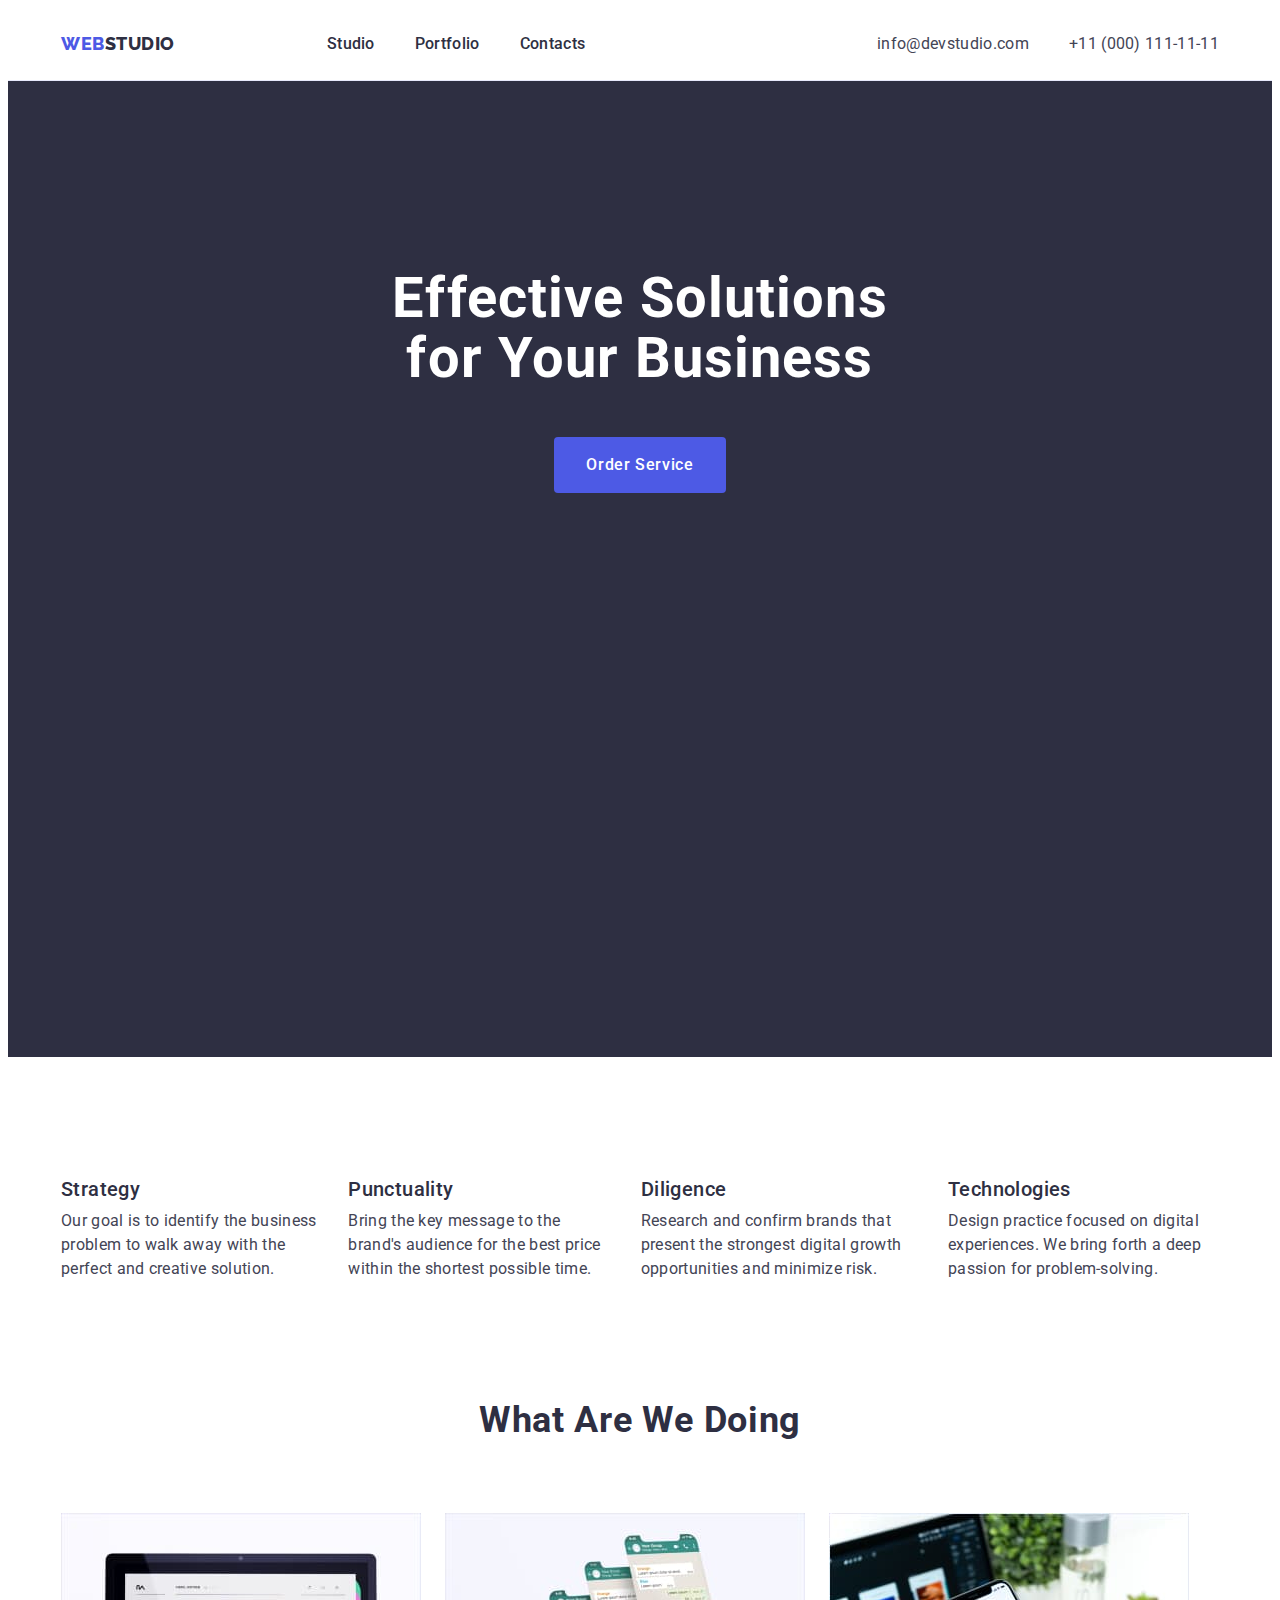
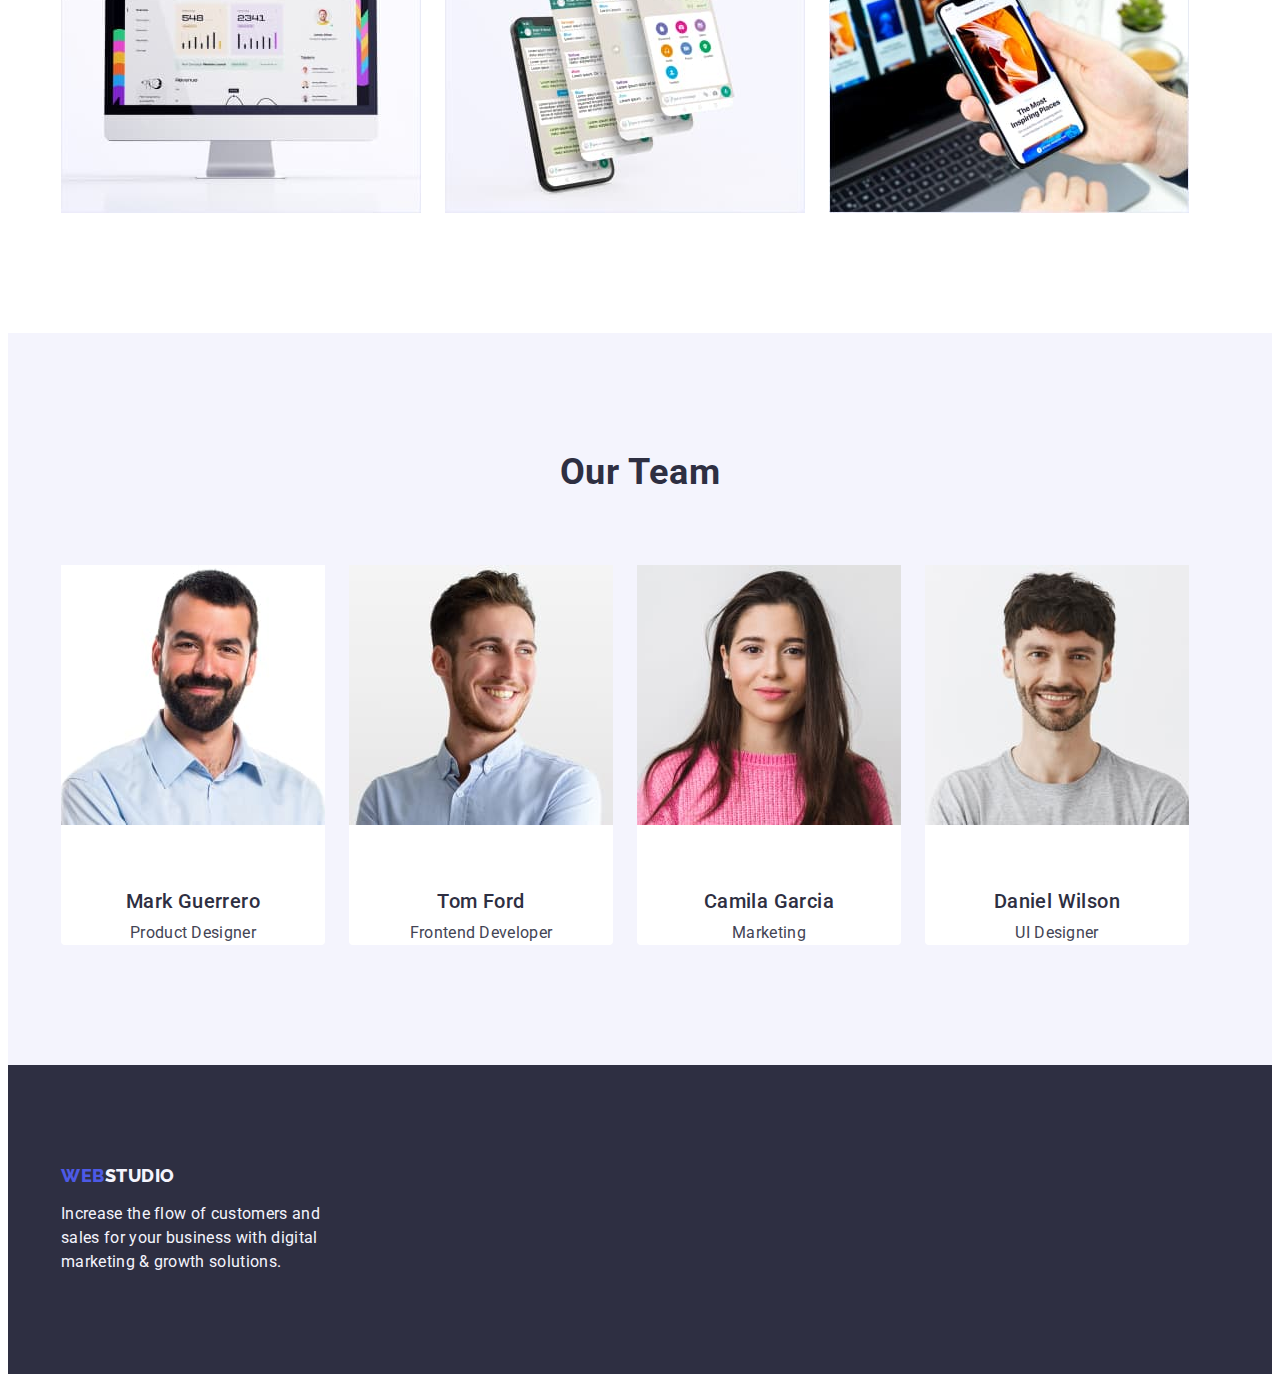
==== commit b094e904: "css" ====
--- a/index.html
+++ b/index.html
@@ -72,9 +72,7 @@
 
       <section class="hero">
         <div class="container">
-          <h2 style="display: none" class="hero-title" class="visually-hidden">
-            section2
-          </h2>
+          <h2 style="display: none" class="visually-hidden">section2</h2>
           <ul class="hero-list list">
             <li class="hero-item">
               <h3 class="hero-subtitle">Strategy</h3>
@@ -165,7 +163,7 @@
                 width="264"
                 height="260"
               />
-              <div>
+              <div class="people-box">
                 <h3 class="people-name">Tom Ford</h3>
                 <p class="people-profession">Frontend Developer</p>
               </div>
@@ -177,7 +175,7 @@
                 width="264"
                 height="260"
               />
-              <div>
+              <div class="people-box">
                 <h3 class="people-name">Camila Garcia</h3>
                 <p class="people-profession">Marketing</p>
               </div>
@@ -189,7 +187,7 @@
                 width="264"
                 height="260"
               />
-              <div>
+              <div class="people-box">
                 <h3 class="people-name">Daniel Wilson</h3>
                 <p class="people-profession">UI Designer</p>
               </div>
--- a/css/styles.css
+++ b/css/styles.css
@@ -77,11 +77,11 @@
   letter-spacing: 0.02em;
   color: var(--color-grey);
   display: block;
+}
+.header-menu {
+  display: flex;
+  gap: 40px;
   padding: 24 px 0;
-}
-.header-menu {
-  display: flex;
-  gap: 40px;
 }
 .header-navigation {
   display: flex;
@@ -161,27 +161,6 @@
 .hero {
   padding: 120px 0;
 }
-.hero-list {
-  display: flex;
-  gap: 24px;
-}
-.hero-subtitle {
-  font-weight: 500;
-  font-size: 20px;
-  line-height: 1.2;
-  letter-spacing: 0.02em;
-  color: var(--color-grey);
-  margin-bottom: 8px;
-}
-.hero-item {
-  width: calc((100%-72) / 4);
-}
-.hero-item-text {
-  font-size: 16px;
-  line-height: 1.5;
-  letter-spacing: 0.02em;
-  color: var(--color-slate);
-}
 .visually-hidden {
   position: absolute;
   width: 1px;
@@ -194,6 +173,28 @@
   clip: rect(0 0 0 0);
   overflow: hidden;
 }
+.hero-list {
+  display: flex;
+  gap: 24px;
+}
+.hero-subtitle {
+  font-weight: 500;
+  font-size: 20px;
+  line-height: 1.2;
+  letter-spacing: 0.02em;
+  color: var(--color-grey);
+  margin-bottom: 8px;
+}
+.hero-item {
+  width: calc((100%-72) / 4);
+}
+.hero-item-text {
+  font-size: 16px;
+  line-height: 1.5;
+  letter-spacing: 0.02em;
+  color: var(--color-slate);
+}
+
 /**------section 3-------*/
 .tecnic {
   padding-bottom: 120px;
@@ -233,7 +234,9 @@
   text-align: center;
   height: 380px;
 }
-
+.people-box {
+  padding: 32px 16px;
+}
 .people-name {
   font-weight: 500;
   font-size: 20px;
